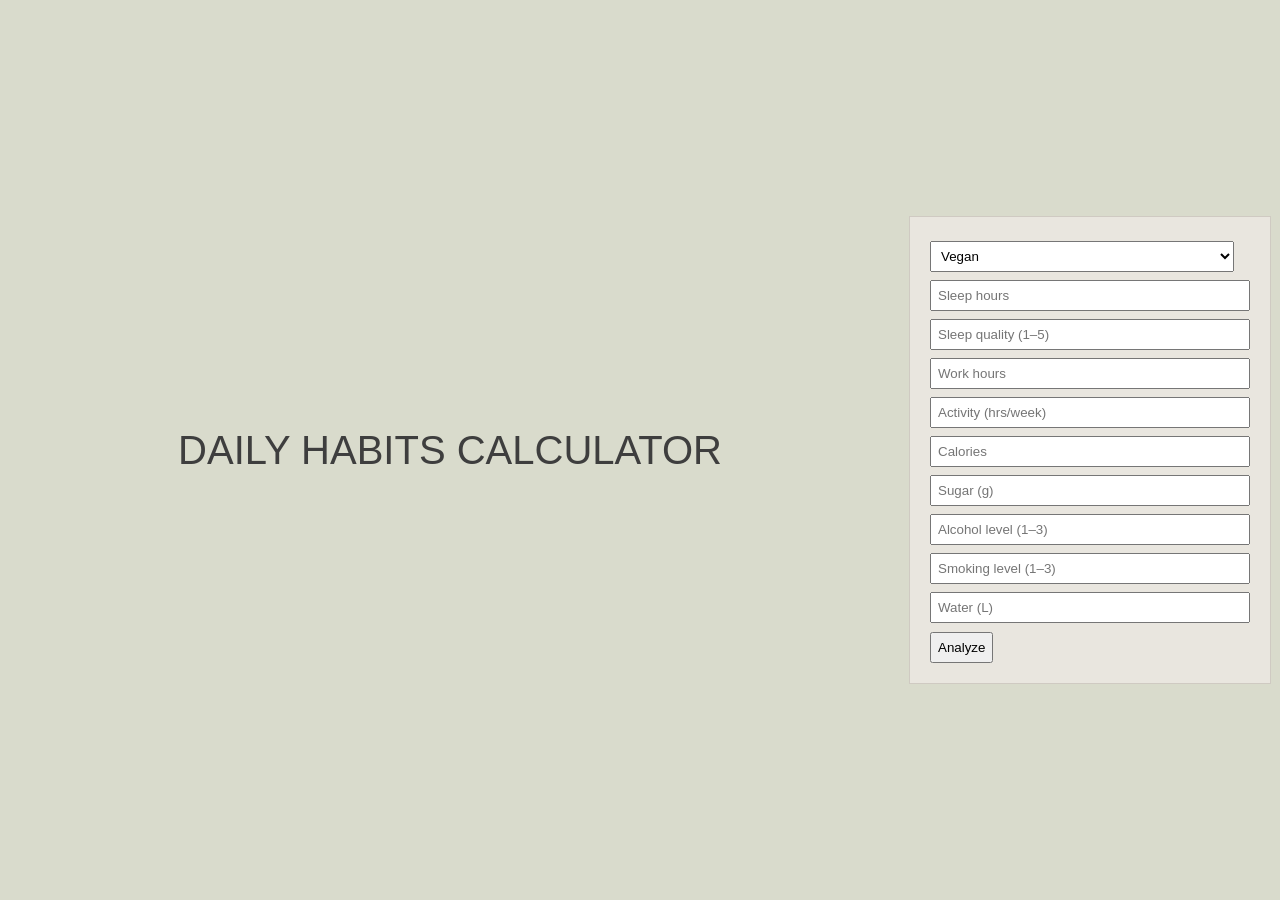
==== index.html @ f626a9ef "Add files via upload" ====
<!DOCTYPE html>
<html lang="en"></html>
<title>Daily Habits Calculator</title>

<style>
body{
    margin:0;
    font-family:'Segoe UI', sans-serif;
    background:#d9dbcc;
}

.wrapper{
    display:flex;
    height:100vh;
}

.left{
    flex:1;
    display:flex;
    align-items:center;
    justify-content:center;
    font-size:40px;
    color:#3e3e3e;
}

.right{
    width:380px;
    display:flex;
    align-items:center;
    justify-content:center;
}

.panel{
    background:#e9e6df;
    padding:20px;
    width:320px;
    border:1px solid #cfcac2;
    font-size:13px;
}

input, select{
    width:95%;
    padding:6px;
    margin:4px 0;
}

button{
    margin-top:5px;
    padding:6px;
    cursor:pointer;
}

.more{
    display:none;
    margin:5px 0 10px 0;
}
</style>
</head>

<body>

<div class="wrapper">

<div class="left">
DAILY HABITS CALCULATOR
</div>

<div class="right">
<div class="panel">

<select id="diet">
<option value="vegan">Vegan</option>
<option value="vegetarian">Vegetarian</option>
<option value="keto">Keto</option>
<option value="omni">Omnivore</option>
</select>

<input id="sleep" type="number" placeholder="Sleep hours">
<input id="quality" type="number" placeholder="Sleep quality (1–5)">
<input id="work" type="number" placeholder="Work hours">
<input id="activity" type="number" placeholder="Activity (hrs/week)">
<input id="calories" type="number" placeholder="Calories">
<input id="sugar" type="number" placeholder="Sugar (g)">
<input id="alcohol" type="number" placeholder="Alcohol level (1–3)">
<input id="smoking" type="number" placeholder="Smoking level (1–3)">
<input id="water" type="number" placeholder="Water (L)">

<button onclick="analyze()">Analyze</button>

<div id="output"></div>

</div>
</div>

</div>

<script>

const dietData = {
vegan:{sleep:7.3,quality:2.8,work:7.8,activity:3.5,calories:2000,sugar:55,alcohol:1.5,smoking:1.2,water:2.5},
vegetarian:{sleep:7.1,quality:2.6,work:8.0,activity:3.2,calories:2100,sugar:58,alcohol:1.8,smoking:1.5,water:2.2},
keto:{sleep:6.8,quality:2.4,work:8.2,activity:2.9,calories:2300,sugar:30,alcohol:2.2,smoking:2.1,water:2.0},
omni:{sleep:7.0,quality:2.5,work:8.0,activity:3.0,calories:2200,sugar:60,alcohol:2.0,smoking:2.0,water:2.0}
};

function toggle(id){
let el = document.getElementById(id);
if(el){
    el.style.display = el.style.display === "block" ? "none" : "block";
}
}

function getVal(id){
let val = parseFloat(document.getElementById(id).value);
return isNaN(val) ? 0 : val;
}

function analyze(){

function diff(val, avgVal, unit=""){
    let d = val - avgVal;
    let sign = d > 0 ? "+" : "";
    return `Difference vs the average ${name}: ${sign}${d.toFixed(1)} ${unit}`;
}


// clear old output (prevents duplicate IDs issue)
let outputDiv = document.getElementById("output");
outputDiv.innerHTML = "";

let dietVal = document.getElementById("diet").value;
let avg = dietData[dietVal];
let name = dietVal.charAt(0).toUpperCase()+dietVal.slice(1);

let sleep = getVal("sleep");
let quality = getVal("quality");
let work = getVal("work");
let activity = getVal("activity");
let calories = getVal("calories");
let sugar = getVal("sugar");
let alcohol = getVal("alcohol");
let smoking = getVal("smoking");
let water = getVal("water");

// helper to generate unique IDs
let id = 0;
function uid(){
    return "sec" + (id++);
}

function section(title, content){
    let sid = uid();
    return `
    <div style="margin-bottom:10px;">
        <b>${title}</b>
        <button onclick="toggle('${sid}')">See More</button>
        <div id="${sid}" class="more">${content}</div>
    </div>
    `;
}

/* -------- SLEEP -------- */
let sleepMsg = sleep >=7 ?
"Ideal amount of sleep." :
sleep <7 ?
"You are getting less sleep on average. Please take note of the following suggestions: Make a routine of sleeping at the same time, keep the bedroom quiet and relaxing at a comfortable temperature, and avoid electronics, large meals, alcohol and caffeine before bedtime." :
"You are getting more sleep on average. Please take note of the following suggestions: Avoid long naps during the day, exercise regularly but not close to bedtime, and consult a healthcare provider if you have trouble sleeping or feel tired during the day.";

outputDiv.innerHTML += section(
`Sleep (${sleep} hrs)`,
`${sleepMsg}<br>${diff(sleep, avg.sleep, "hrs")}`
);

/* -------- QUALITY -------- */
let qMsg =
quality > avg.quality ? `Your sleep quality is better than the average amongst your diet. Keep it up!` :
quality < avg.quality ? `Your sleep quality is worse than the average amongst your diet. Consider researching and consulting with a doctor if your symptoms align with insomnia, restless legs syndrome, narcolepsy, and sleep apnea.` :
`Your sleep quality is equal to the average amongst your diet.`;

outputDiv.innerHTML += section(
"Sleep Quality",
`${qMsg}<br>${diff(quality, avg.quality)}`
);

/* -------- WORK -------- */
let wMsg =
work > avg.work ? `You work more than the average person amongst your diet. Getting less sleep because of work hours can lead to fatigue, which can translate into other physical ailments such as mental disorders, insulin resistance, immunocompromisation, and overeating. ` :
work < avg.work ? `You work less than the average person amongst your diet.` :
`You work at an average level.`;

outputDiv.innerHTML += section(
"Work Hours",
`${wMsg}<br>${diff(work, avg.work, "hrs")}`
);
/* -------- ACTIVITY -------- */
// fixed: weekly hours logic
let aMsg =
activity >=2.5 ? "You get the recommended amount of exercise as recommended. Keep up the good work!" :
"You get exercise less often than what is recommended. You may increase the risk of developing cardiovascular disease, type 2 diabetes and metabolic syndrome, infectious diseases, and some cancers.";

outputDiv.innerHTML += section(
"Physical Activity",
`${aMsg}<br>${diff(activity, avg.activity, "hrs/week")}`
);

/* -------- CALORIES -------- */
let cMsg =
calories>=1600 && calories<=3000 ? "While caloric intake is not a simple calculation and varies by individual, your intake is within a reasonable range." :
calories>3000 ? "While caloric intake is not a simple calculation and varies by individual, your intake is above a reasonable range. Consider consulting with a healthcare provider to determine your ideal caloric intake." :
"While caloric intake is not a simple calculation and varies by individual, your intake is below a reasonable range. Consider consulting with a healthcare provider to determine your ideal caloric intake.";

outputDiv.innerHTML += section(
"Calories",
`${cMsg}<br>${diff(calories, avg.calories, "kcal")}`
);

/* -------- SUGAR -------- */
let sugMsg = sugar>=50 ? "You fall above the maximum recommended sugar intake per day. Consider lowering your consumption of sugar-sweetened beverages, processed foods, or desserts. Also consider replacing artificial sugars with natural sugars, which can be found in milk, fruits, and vegetables.":
"You fall below the maximum recommended sugar intake per day. Continue to monitor your sugar consumption and aim to maintain a balanced diet.";

outputDiv.innerHTML += section(
"Sugar",
`${sugMsg}<br>${diff(sugar, avg.sugar, "g")}`
);
/* -------- ALCOHOL -------- */
let alcMsg =
alcohol===1 ? "You are consuming the ideal amount of alcohol for optimal health, which is none. " :
alcohol===2 ? "You are consuming more alcohol than what is recommended, which can still increase the risk of certain cancers. Even drinking in moderation should be done with caution." :
"You are consuming significantly more alcohol than what is recommended, which puts you at a heightened risk for chronic disease, certain cancers, or worse. ";

outputDiv.innerHTML += section(
"Alcohol",
`${alcMsg}<br>${diff(alcohol, avg.alcohol)}`
);
/* -------- SMOKING -------- */
let smMsg =
smoking===1 ? " You are smoking at the ideal amount for optimal health, which is not at all. " :
smoking===2 ? "You are smoking more than what is recommended, which can still increase the risk of numerous diseases and reduce health. Even smoking in moderation should be done with caution. " :
"You are smoking significantly more than what is recommended, which puts you at a heightened risk for heart disease, stroke, certain cancers, reproductive health effects, or worse. ";

outputDiv.innerHTML += section(
"Smoking",
`${smMsg}<br>${diff(smoking, avg.smoking)}`
);
/* -------- WATER -------- */
let wtrMsg =
water<2 ? "You are drinking less water than what is recommended daily. Consider drinking more water and carrying a water bottle with you to prevent dehydration, which can cause chronic issues and hospitalization. " :
water<=3 ? "You are drinking the recommended water intake daily. " :
"You are drinking more water than what is recommended daily. Drinking too much water can lead to hyponatremia, a condition associated with many negative symptoms that can become as serious as seizures and coma.";

outputDiv.innerHTML += section(
"Water",
`${wtrMsg}<br>${diff(water, avg.water, "L")}`
);

}

</script>

</body>
</html>
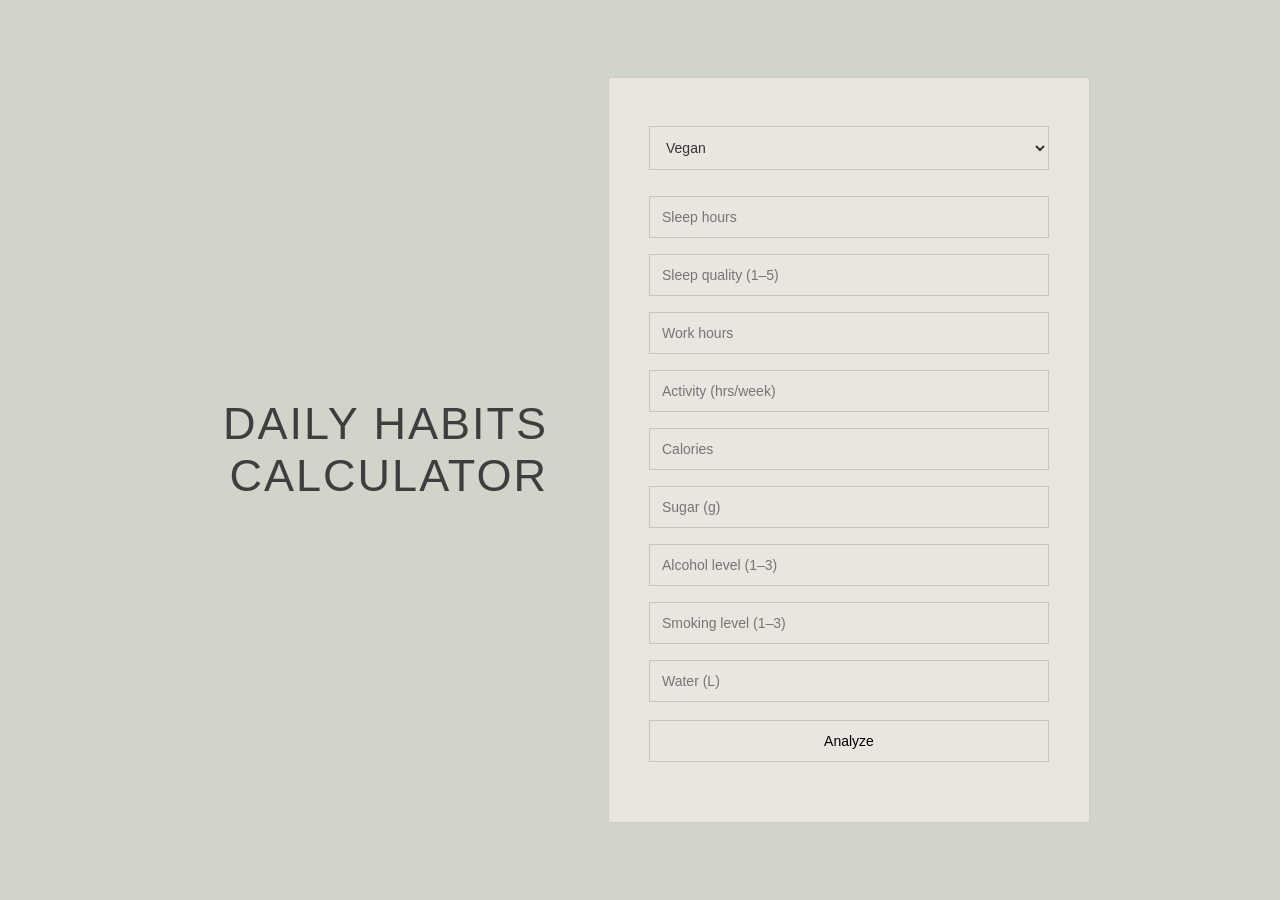
==== commit 7c6194fa: "Refactor HTML structure and styles for calculator" ====
--- a/index.html
+++ b/index.html
@@ -1,95 +1,111 @@
 <!DOCTYPE html>
-<html lang="en"></html>
-<title>Daily Habits Calculator</title>
-
-<style>
-body{
-    margin:0;
-    font-family:'Segoe UI', sans-serif;
-    background:#d9dbcc;
-}
-
-.wrapper{
-    display:flex;
-    height:100vh;
-}
-
-.left{
-    flex:1;
-    display:flex;
-    align-items:center;
-    justify-content:center;
-    font-size:40px;
-    color:#3e3e3e;
-}
-
-.right{
-    width:380px;
-    display:flex;
-    align-items:center;
-    justify-content:center;
-}
-
-.panel{
-    background:#e9e6df;
-    padding:20px;
-    width:320px;
-    border:1px solid #cfcac2;
-    font-size:13px;
-}
-
-input, select{
-    width:95%;
-    padding:6px;
-    margin:4px 0;
-}
-
-button{
-    margin-top:5px;
-    padding:6px;
-    cursor:pointer;
-}
-
-.more{
-    display:none;
-    margin:5px 0 10px 0;
-}
-</style>
+<html lang="en">
+<head>
+    <meta charset="UTF-8">
+    <title>Daily Habits Calculator</title>
+    <style>
+        body {
+            margin: 0;
+            font-family: 'Segoe UI Light', 'Helvetica Neue', sans-serif;
+            background: #d1d4c8;
+            display: flex;
+            justify-content: center;
+            align-items: center;
+            min-height: 100vh;
+        }
+
+        .wrapper {
+            display: flex;
+            align-items: center;
+            gap: 60px;
+            max-width: 900px;
+            padding: 20px;
+        }
+
+        .left {
+            font-family: 'Segoe UI', sans-serif;
+            font-weight: 300;
+            letter-spacing: 2px;
+            font-size: 45px;
+            color: #3e3e3e;
+            text-align: right;
+        }
+
+        .panel {
+            background: #e9e6df;
+            padding: 40px;
+            width: 400px;
+            border: 1px solid #d1ccc4;
+        }
+
+        /* Updated CSS for Inputs, Select, and Buttons */
+        input, select {
+            width: 100%;
+            padding: 12px;
+            margin: 8px 0;
+            border: 1px solid #c9c5bd;
+            /* Set background to the requested color */
+            background: #e9e6df; 
+            box-sizing: border-box;
+            font-size: 14px;
+            color: #333; /* Added text color for better readability */
+        }
+
+        button {
+            width: 100%;
+            padding: 12px;
+            margin-top: 10px;
+            border: 1px solid #c9c5bd;
+            /* Set background to the requested color */
+            background: #e9e6df; 
+            cursor: pointer;
+            font-size: 14px;
+            transition: background 0.3s;
+        }
+        
+        /* Ensure the hover state maintains the look */
+        button:hover { background: #e9e6df; }
+
+        .more { display: none; padding: 10px; font-size: 13px; color: #444; border-top: 1px solid #d1ccc4; margin-top: 5px; }
+        .toggle-btn { background: none; border: none; color: #666; text-decoration: underline; cursor: pointer; font-size: 12px; padding: 0; }
+        
+        #error { color: #a94442; font-size: 12px; margin-bottom: 10px; }
+    </style>
 </head>
 
 <body>
 
 <div class="wrapper">
 
-<div class="left">
-DAILY HABITS CALCULATOR
+<div class="left">DAILY HABITS CALCULATOR</div>
+    <div class="right">
+    <div class="panel">
+        <select id="diet">
+            <option value="vegan">Vegan</option>
+            <option value="vegetarian">Vegetarian</option>
+            <option value="keto">Keto</option>
+            <option value="omni">Omnivore</option>
+        </select>
+
+<!-- ✅ error message moved to correct place -->
+        <div id="error" style="color:red; font-size:12px;"></div>
+
+        <input id="sleep" type="number" min="0" max="24" placeholder="Sleep hours">
+        <input id="quality" type="number" min="1" max="5" placeholder="Sleep quality (1–5)">
+        <input id="work" type="number" min="0" max="24" placeholder="Work hours">
+        <input id="activity" type="number" min="0" max="168" placeholder="Activity (hrs/week)">
+        <input id="calories" type="number" min="0" max="5000" placeholder="Calories">
+        <input id="sugar" type="number" min="0" max="500" placeholder="Sugar (g)">
+        <input id="alcohol" type="number" min="1" max="3" placeholder="Alcohol level (1–3)">
+        <input id="smoking" type="number" min="1" max="3" placeholder="Smoking level (1–3)">
+        <input id="water" type="number" min="0" max="5" step="0.1" placeholder="Water (L)">
+
+        <button onclick="analyze()">Analyze</button>
+        <div id="output" style="margin-top: 20px;"></div>
+
 </div>
 
-<div class="right">
-<div class="panel">
-
-<select id="diet">
-<option value="vegan">Vegan</option>
-<option value="vegetarian">Vegetarian</option>
-<option value="keto">Keto</option>
-<option value="omni">Omnivore</option>
-</select>
-
-<input id="sleep" type="number" placeholder="Sleep hours">
-<input id="quality" type="number" placeholder="Sleep quality (1–5)">
-<input id="work" type="number" placeholder="Work hours">
-<input id="activity" type="number" placeholder="Activity (hrs/week)">
-<input id="calories" type="number" placeholder="Calories">
-<input id="sugar" type="number" placeholder="Sugar (g)">
-<input id="alcohol" type="number" placeholder="Alcohol level (1–3)">
-<input id="smoking" type="number" placeholder="Smoking level (1–3)">
-<input id="water" type="number" placeholder="Water (L)">
-
-<button onclick="analyze()">Analyze</button>
-
-<div id="output"></div>
-
-</div>
+
 </div>
 
 </div>
@@ -111,26 +127,28 @@
 }
 
 function getVal(id){
-let val = parseFloat(document.getElementById(id).value);
-return isNaN(val) ? 0 : val;
+    let val = parseFloat(document.getElementById(id).value);
+    return isNaN(val) ? null : val;
 }
 
 function analyze(){
+
+let errorDiv = document.getElementById("error");
+errorDiv.innerText = "";
+
+// clear old output (prevents duplicate IDs issue)
+let outputDiv = document.getElementById("output");
+outputDiv.innerHTML = "";
+
+let dietVal = document.getElementById("diet").value;
+let avg = dietData[dietVal];
+let name = dietVal.charAt(0).toUpperCase()+dietVal.slice(1);
 
 function diff(val, avgVal, unit=""){
     let d = val - avgVal;
     let sign = d > 0 ? "+" : "";
-    return `Difference vs the average ${name}: ${sign}${d.toFixed(1)} ${unit}`;
-}
-
-
-// clear old output (prevents duplicate IDs issue)
-let outputDiv = document.getElementById("output");
-outputDiv.innerHTML = "";
-
-let dietVal = document.getElementById("diet").value;
-let avg = dietData[dietVal];
-let name = dietVal.charAt(0).toUpperCase()+dietVal.slice(1);
+    return `Difference vs ${name}: ${sign}${d.toFixed(1)} ${unit}`;
+}
 
 let sleep = getVal("sleep");
 let quality = getVal("quality");
@@ -142,6 +160,36 @@
 let smoking = getVal("smoking");
 let water = getVal("water");
 
+let inputs = {sleep, quality, work, activity, calories, sugar, alcohol, smoking, water};
+
+let limits = {
+    sleep: [1, 24],
+    quality: [1, 5],
+    work: [1, 24],
+    activity: [1, 168],
+    calories: [0, 5000],
+    sugar: [0, 500],
+    alcohol: [1, 3],
+    smoking: [1, 3],
+    water: [0, 5]
+};
+
+for (let key in inputs){
+    let val = inputs[key];
+    let [min, max] = limits[key];
+
+    if (val === null){
+        errorDiv.innerText = `Please fill in all fields.`;
+        return;
+    }
+
+    if (val < min || val > max){
+        errorDiv.innerText = `${key} must be between ${min} and ${max}.`;
+        return;
+    }
+}
+
+
 // helper to generate unique IDs
 let id = 0;
 function uid(){
@@ -258,4 +306,4 @@
 </script>
 
 </body>
-</html>+</html>
